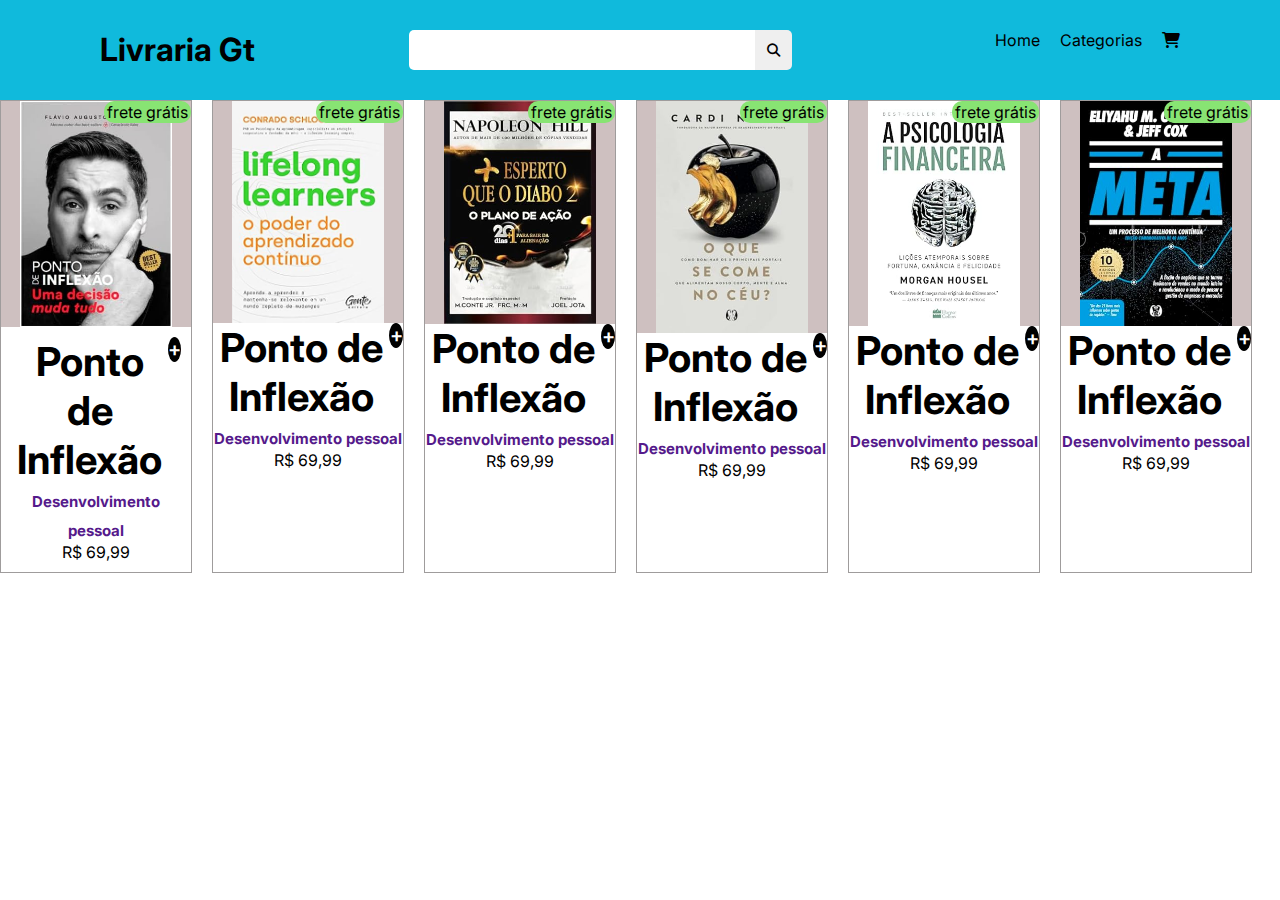
==== index.html @ d076e0e7 "mudança dos botões" ====
<!DOCTYPE html>
<html lang="pt_BR">

<head>
    <meta charset="UTF-8">
    <meta name="viewport" content="width=device-width, initial-scale=1.0">
    <link rel="stylesheet" href="./style/index.css">
    <title>Cards</title>
    <link rel="preconnect" href="https://fonts.googleapis.com">
<link rel="preconnect" href="https://fonts.gstatic.com" crossorigin>
<link href="https://fonts.googleapis.com/css2?family=Inter:ital,opsz,wght@0,14..32,100..900;1,14..32,100..900&display=swap" rel="stylesheet">
<link rel="stylesheet" href="https://cdnjs.cloudflare.com/ajax/libs/font-awesome/6.7.2/css/all.min.css" integrity="sha512-Evv84Mr4kqVGRNSgIGL/F/aIDqQb7xQ2vcrdIwxfjThSH8CSR7PBEakCr51Ck+w+/U6swU2Im1vVX0SVk9ABhg==" crossorigin="anonymous" referrerpolicy="no-referrer" />
</head>

<body>
    <header>
        <h1>Livraria Gt</h1>
        <form class="form-header">
            <input type="text">
            <button><i class="fa-solid fa-magnifying-glass" style="color: #000000;"></i></button>
        </form>
        <nav class="nav-header">
            <ul>
                <li>Home</li>
                <li>Categorias</li>
            </ul>
            <ul>
                <li><i class="fa-solid fa-cart-shopping" style="color: #000000;"></i></li>
                <li class="lista-icone"><i class="fa-solid fa-bars" style="color: #000000;"></i></li>
            </ul>
        </nav>
    </header>
    <main>
        <section class="section-cards">
            <div class="div-card">
                <div class="div-img">
                <img src="./assets/livro1.jpg" alt="">
                <p class="tag-p">frete grátis</p>
                </div>
                <div class="div-texto">
                <div class="div-titulo">
                    <h1>Ponto de Inflexão</h1>
                    <button>+</button>
                 </div>
                <h2><a href="">Desenvolvimento pessoal</a></h2>
                <p>R$ 69,99</p>
                 </div>
            </div>
            <div class="div-card">
                <div class="div-img">
                <img src="./assets/livro2.jpg" alt="">
                <p class="tag-p">frete grátis</p>
                </div>
                <div class="div-titulo">
                    <h1>Ponto de Inflexão</h1>
                    <button>+</button>
                </div>
                <h2><a href="">Desenvolvimento pessoal</a></h2>
                <p>R$ 69,99</p>
            </div>
            <div class="div-card">
                <div class="div-img">
                <img src="./assets/livro3.jpg" alt="">
                <p class="tag-p">frete grátis</p>
                </div>
                <div class="div-titulo">
                    <h1>Ponto de Inflexão</h1>
                    <button>+</button>
                 </div>
                <h2><a href="">Desenvolvimento pessoal</a></h2>
                <p>R$ 69,99</p>
            </div>
            <div class="div-card">
                <div class="div-img">
                <img src="./assets/livro4.jpg" alt="">
                <p class="tag-p">frete grátis</p>
                </div>
                <div class="div-titulo">
                    <h1>Ponto de Inflexão</h1>
                    <button>+</button>
                 </div>
                <h2><a href="">Desenvolvimento pessoal</a></h2>
                <p>R$ 69,99</p>
            </div>
            <div class="div-card">
                <div class="div-img">
                <img src="./assets/livro5.jpg" alt="">
                <p class="tag-p">frete grátis</p>
                </div>
                <div class="div-titulo">
                    <h1>Ponto de Inflexão</h1>
                    <button>+</button>
                 </div>
                <h2><a href="">Desenvolvimento pessoal</a></h2>
                <p>R$ 69,99</p>
            </div>
            <div class="div-card">
                <div class="div-img">
                <img src="./assets/livro6.jpg" alt="">
                <p class="tag-p">frete grátis</p>
                </div>
                <div class="div-titulo">
                    <h1>Ponto de Inflexão</h1>
                    <button>+</button>
                </div>
                <h2><a href="">Desenvolvimento pessoal</a></h2>
                <p>R$ 69,99</p>
            </div>
        </section>
    </main>
</body>

</html>
---- style/index.css ----
* {
    margin: 0;
    padding: 0;
    border: 0;
    outline: 0;
    box-sizing: border-box;
    text-decoration: none;
    font-family: "Inter", sans-serif;
}

header {
    color: #000000;
    background-color: #10badc;
    display: flex;
    justify-content: space-between;
    padding: 30px 100px;

}

.form-header {
    width: 40%;
    display: flex;
}

.form-header input {
    width: 80%;
    height: 40px;
    border-radius: 5px 0 0 5px;
}

.form-header button {
    padding: 12px;
    border-radius: 0 5px 5px 0;
}

.nav-header, .nav-header ul {
    display: flex;
    gap: 20px;
    list-style: none;

}

.lista-icone {
    display: none;
}
.div-card {
    border: 1px solid #9f9c9c;
    width: 15%;
    text-align: center;
}

.div-card  img {
    width: 80%;
    
}

.section-cards {
    display: flex;
    gap: 20px;
}

.tag-p {
    top: 0;
    right: 0;
     /* z-index: -1; */
    position: absolute;
    background-color: #88e473;
    width: fit-content;
    padding: 1px 3px;
    border-radius: 10px;
}

.div-img {
    position: relative;
    display: flex;
    justify-content: center;
    background-color: #cec0c0;
}

h2 > a {
    font-size: 15px;
}

.div-titulo {
       font-size: 20px;

}

.div-titulo button {
    background-color: black;
    color: white;
    width: 25px;
    height: 25px;
    font-size: 20px;
    font-weight: 600;
    padding-bottom: 2px;
    border-radius: 50%;
}

.div-titulo {
    display: flex;
    justify-content: space-between;
}

.div-texto {
    padding: 10px;
}
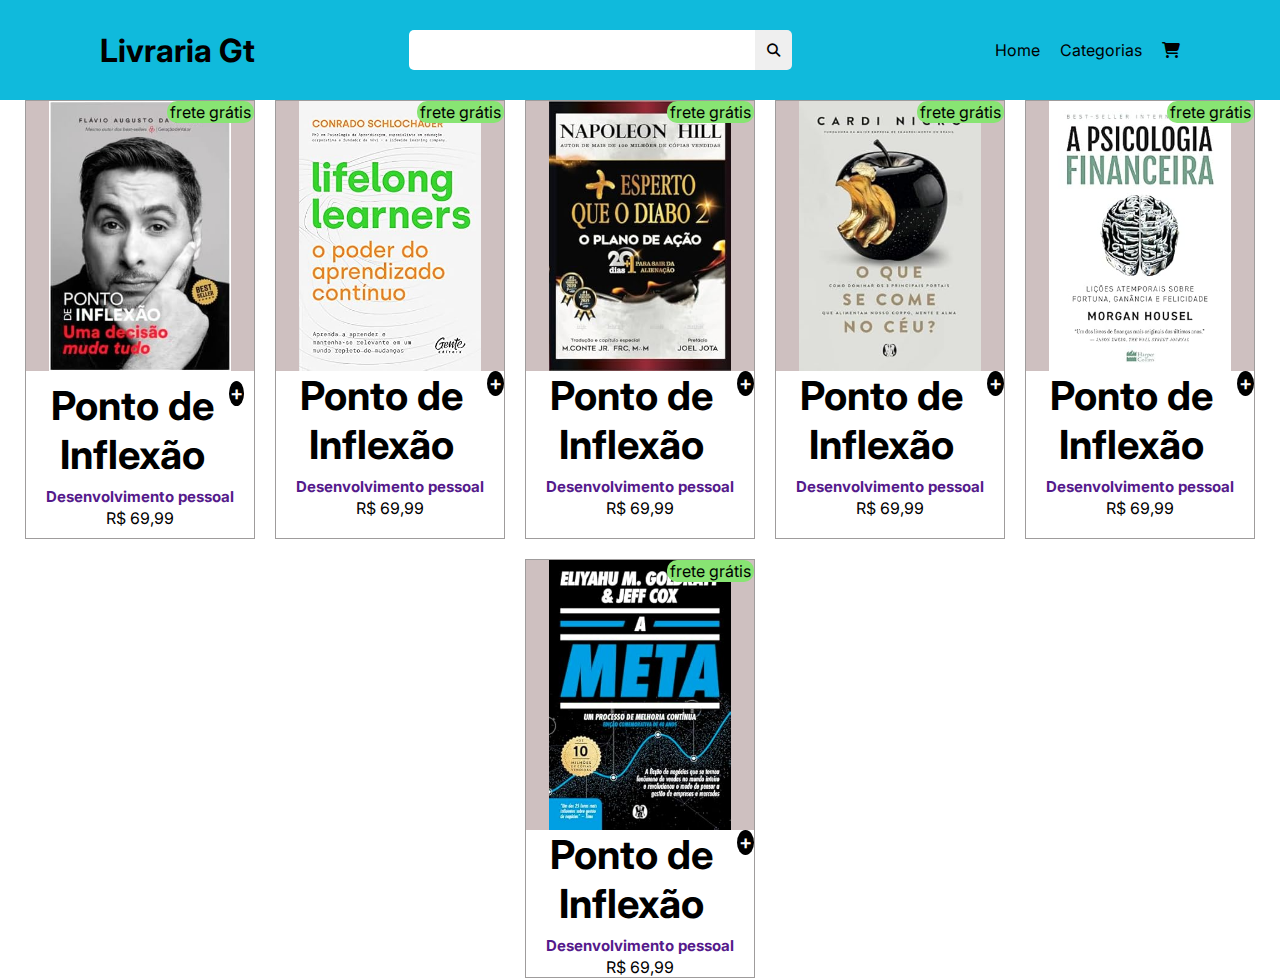
==== commit a6094866: "position no header" ====
--- a/index.html
+++ b/index.html
@@ -20,7 +20,7 @@
             <button><i class="fa-solid fa-magnifying-glass" style="color: #000000;"></i></button>
         </form>
         <nav class="nav-header">
-            <ul>
+            <ul class="lista-links">
                 <li>Home</li>
                 <li>Categorias</li>
             </ul>
--- a/style/index.css
+++ b/style/index.css
@@ -13,8 +13,12 @@
     background-color: #10badc;
     display: flex;
     justify-content: space-between;
+    align-items: center;
     padding: 30px 100px;
-
+    position: sticky;
+    top: 0;
+    z-index: 1;
+    width: 100%;
 }
 
 .form-header {
@@ -43,20 +47,24 @@
 .lista-icone {
     display: none;
 }
+
 .div-card {
     border: 1px solid #9f9c9c;
-    width: 15%;
+    width: 230px;
     text-align: center;
 }
 
 .div-card  img {
     width: 80%;
     
+    
 }
 
 .section-cards {
     display: flex;
+    flex-wrap: wrap;
     gap: 20px;
+    justify-content: center;
 }
 
 .tag-p {
@@ -75,6 +83,7 @@
     display: flex;
     justify-content: center;
     background-color: #cec0c0;
+    height: 270px;
 }
 
 h2 > a {
@@ -105,3 +114,27 @@
 .div-texto {
     padding: 10px;
 }
+/* (width = 998px) ou (max-width: 998px) */
+@media screen and (width <= 998px) {
+    header {
+        flex-wrap: wrap;
+    }
+
+    .form-header {
+        order: 2;
+        width: 100%;
+    }
+
+    .form-header input {
+        width: 120%;
+    }
+
+    .lista-icone {
+        display: inline;
+    }    
+
+    .lista-links li {
+            display: none;
+    }
+    
+}
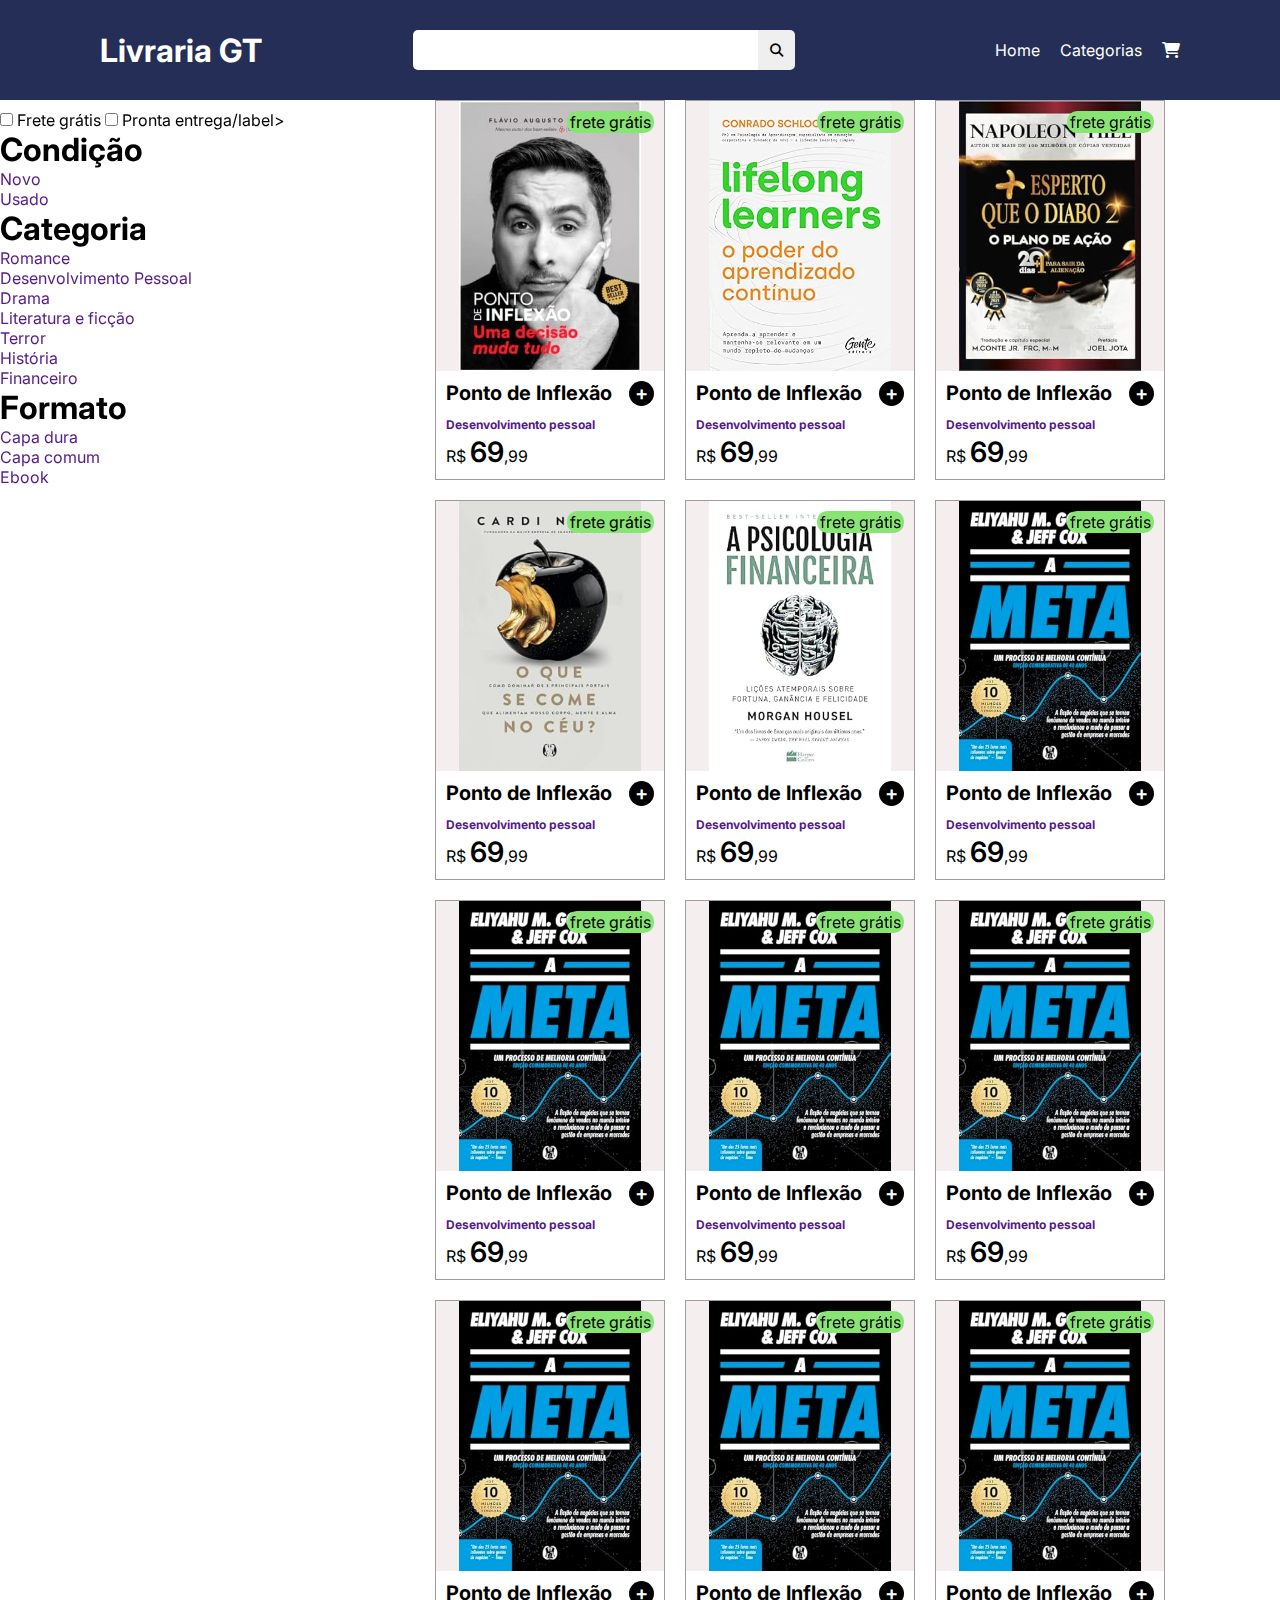
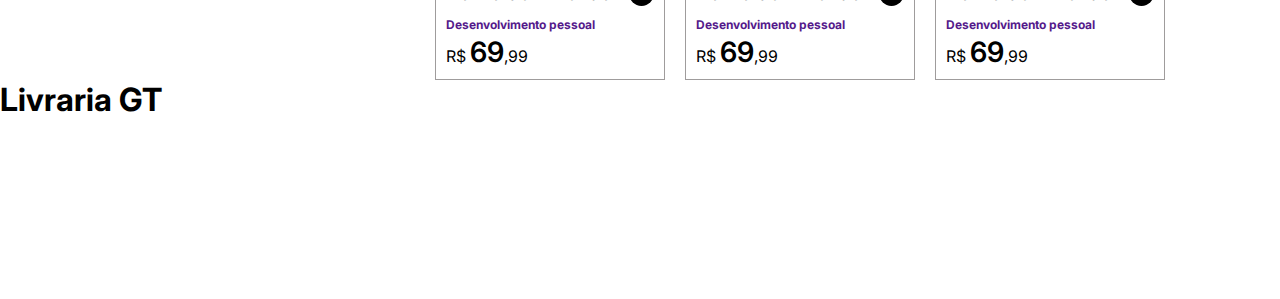
==== commit 25765777: "estrutura do footer" ====
--- a/index.html
+++ b/index.html
@@ -1,5 +1,5 @@
 <!DOCTYPE html>
-<html lang="pt_BR">
+<html lang="en">
 
 <head>
     <meta charset="UTF-8">
@@ -7,17 +7,17 @@
     <link rel="stylesheet" href="./style/index.css">
     <title>Cards</title>
     <link rel="preconnect" href="https://fonts.googleapis.com">
-<link rel="preconnect" href="https://fonts.gstatic.com" crossorigin>
-<link href="https://fonts.googleapis.com/css2?family=Inter:ital,opsz,wght@0,14..32,100..900;1,14..32,100..900&display=swap" rel="stylesheet">
-<link rel="stylesheet" href="https://cdnjs.cloudflare.com/ajax/libs/font-awesome/6.7.2/css/all.min.css" integrity="sha512-Evv84Mr4kqVGRNSgIGL/F/aIDqQb7xQ2vcrdIwxfjThSH8CSR7PBEakCr51Ck+w+/U6swU2Im1vVX0SVk9ABhg==" crossorigin="anonymous" referrerpolicy="no-referrer" />
+    <link rel="preconnect" href="https://fonts.gstatic.com" crossorigin>
+    <link href="https://fonts.googleapis.com/css2?family=Inter:ital,opsz,wght@0,14..32,100..900;1,14..32,100..900&family=Montserrat:ital,wght@0,100..900;1,100..900&display=swap" rel="stylesheet">
+    <link rel="stylesheet" href="https://cdnjs.cloudflare.com/ajax/libs/font-awesome/6.7.2/css/all.min.css" integrity="sha512-Evv84Mr4kqVGRNSgIGL/F/aIDqQb7xQ2vcrdIwxfjThSH8CSR7PBEakCr51Ck+w+/U6swU2Im1vVX0SVk9ABhg==" crossorigin="anonymous" referrerpolicy="no-referrer" />
 </head>
 
 <body>
     <header>
-        <h1>Livraria Gt</h1>
+        <h1>Livraria GT</h1>
         <form class="form-header">
             <input type="text">
-            <button><i class="fa-solid fa-magnifying-glass" style="color: #000000;"></i></button>
+            <button><i class="fa-solid fa-magnifying-glass"></i></button>
         </form>
         <nav class="nav-header">
             <ul class="lista-links">
@@ -25,89 +25,233 @@
                 <li>Categorias</li>
             </ul>
             <ul>
-                <li><i class="fa-solid fa-cart-shopping" style="color: #000000;"></i></li>
-                <li class="lista-icone"><i class="fa-solid fa-bars" style="color: #000000;"></i></li>
+                <li><i class="fa-solid fa-cart-shopping" style="color: #ffffff;"></i></li>
+                <li class="lista-icone"><i class="fa-solid fa-bars" style="color: #ffffff;"></i></li>
             </ul>
         </nav>
     </header>
     <main>
+        <aside class="aside-filtro">
+            <form>
+                <input type="checkbox">
+                <label for="">Frete grátis</label>
+                <input type="checkbox">
+                <label for="">Pronta entrega/label>
+            </form>
+            <nav>
+            <h1>Condição </h1>
+            <ul>
+                <li><a href="">Novo</a></li>
+                <li><a href="">Usado</a></li>
+            </ul>
+            <h1>Categoria</h1>
+            <ul>
+                <li><a href="">Romance</a></li>
+                <li><a href="">Desenvolvimento Pessoal</a></li>
+                <li><a href="">Drama</a></li>
+                <li><a href="">Literatura e ficção</a></li>
+                <li><a href="">Terror</a></li>
+                <li><a href="">História</a></li>
+                <li><a href="">Financeiro</a></li> 
+            </ul>
+            <h1>Formato</h1>
+            <ul>
+                <li><a href="">Capa dura</a></li>
+                <li><a href="">Capa comum</a></li>
+                <li><a href="">Ebook</a></li>
+            </ul>
+           </nav>
+        </aside>
         <section class="section-cards">
             <div class="div-card">
                 <div class="div-img">
-                <img src="./assets/livro1.jpg" alt="">
-                <p class="tag-p">frete grátis</p>
+                    <img src="./assets/livro1.jpg" alt="">
+                    <p class="tag-p">frete grátis</p>
+                </div>
+                <div class="div-texto">
+                    <div class="div-titulo">
+                        <h1>Ponto de Inflexão</h1>
+                        <button>+</button>
+                    </div>
+                    <h2><a href="">Desenvolvimento pessoal</a></h2>
+                    <p>R$ <span class="span-valor">69</span>,99</p>
+                </div>
+            </div>
+            <div class="div-card">
+                <div class="div-img">
+                    <img src="./assets/livro2.jpg" alt="">
+                    <p class="tag-p">frete grátis</p>
+                </div>
+                <div class="div-texto">
+                    <div class="div-titulo">
+                        <h1>Ponto de Inflexão</h1>
+                        <button>+</button>
+                    </div>
+                    <h2><a href="">Desenvolvimento pessoal</a></h2>
+                    <p>R$ <span class="span-valor">69</span>,99</p>
+                </div>
+            </div>
+            <div class="div-card">
+                <div class="div-img">
+                    <img src="./assets/livro3.jpg" alt="">
+                    <p class="tag-p">frete grátis</p>
+                </div>
+                <div class="div-texto">
+                    <div class="div-titulo">
+                        <h1>Ponto de Inflexão</h1>
+                        <button>+</button>
+                    </div>
+                    <h2><a href="">Desenvolvimento pessoal</a></h2>
+                    <p>R$ <span class="span-valor">69</span>,99</p>
+                </div>
+            </div>
+            <div class="div-card">
+                <div class="div-img">
+                    <img src="./assets/livro4.jpg" alt="">
+                    <p class="tag-p">frete grátis</p>
+                </div>
+                <div class="div-texto">
+                    <div class="div-titulo">
+                        <h1>Ponto de Inflexão</h1>
+                        <button>+</button>
+                    </div>
+                    <h2><a href="">Desenvolvimento pessoal</a></h2>
+                    <p>R$ <span class="span-valor">69</span>,99</p>
+                </div>
+            </div>
+            <div class="div-card">
+                <div class="div-img">
+                    <img src="./assets/livro5.jpg" alt="">
+                    <p class="tag-p">frete grátis</p>
                 </div>
                 <div class="div-texto">
                 <div class="div-titulo">
                     <h1>Ponto de Inflexão</h1>
                     <button>+</button>
-                 </div>
+                </div>
                 <h2><a href="">Desenvolvimento pessoal</a></h2>
-                <p>R$ 69,99</p>
-                 </div>
-            </div>
-            <div class="div-card">
-                <div class="div-img">
-                <img src="./assets/livro2.jpg" alt="">
-                <p class="tag-p">frete grátis</p>
-                </div>
-                <div class="div-titulo">
-                    <h1>Ponto de Inflexão</h1>
-                    <button>+</button>
-                </div>
-                <h2><a href="">Desenvolvimento pessoal</a></h2>
-                <p>R$ 69,99</p>
-            </div>
-            <div class="div-card">
-                <div class="div-img">
-                <img src="./assets/livro3.jpg" alt="">
-                <p class="tag-p">frete grátis</p>
-                </div>
-                <div class="div-titulo">
-                    <h1>Ponto de Inflexão</h1>
-                    <button>+</button>
-                 </div>
-                <h2><a href="">Desenvolvimento pessoal</a></h2>
-                <p>R$ 69,99</p>
-            </div>
-            <div class="div-card">
-                <div class="div-img">
-                <img src="./assets/livro4.jpg" alt="">
-                <p class="tag-p">frete grátis</p>
-                </div>
-                <div class="div-titulo">
-                    <h1>Ponto de Inflexão</h1>
-                    <button>+</button>
-                 </div>
-                <h2><a href="">Desenvolvimento pessoal</a></h2>
-                <p>R$ 69,99</p>
-            </div>
-            <div class="div-card">
-                <div class="div-img">
-                <img src="./assets/livro5.jpg" alt="">
-                <p class="tag-p">frete grátis</p>
-                </div>
-                <div class="div-titulo">
-                    <h1>Ponto de Inflexão</h1>
-                    <button>+</button>
-                 </div>
-                <h2><a href="">Desenvolvimento pessoal</a></h2>
-                <p>R$ 69,99</p>
-            </div>
-            <div class="div-card">
-                <div class="div-img">
-                <img src="./assets/livro6.jpg" alt="">
-                <p class="tag-p">frete grátis</p>
-                </div>
-                <div class="div-titulo">
-                    <h1>Ponto de Inflexão</h1>
-                    <button>+</button>
-                </div>
-                <h2><a href="">Desenvolvimento pessoal</a></h2>
-                <p>R$ 69,99</p>
+                <p>R$ <span class="span-valor">69</span>,99</p>
+                </div>
+            </div>
+            <div class="div-card">
+                <div class="div-img">
+                    <img src="./assets/livro6.jpg" alt="">
+                    <p class="tag-p">frete grátis</p>
+                </div>
+                <div class="div-texto">
+                    <div class="div-titulo">
+                        <h1>Ponto de Inflexão</h1>
+                        <button>+</button>
+                    </div>
+                    <h2><a href="">Desenvolvimento pessoal</a></h2>
+                    <p>R$ <span class="span-valor">69</span>,99</p>
+                </div>
+            </div>
+            <div class="div-card">
+                <div class="div-img">
+                    <img src="./assets/livro6.jpg" alt="">
+                    <p class="tag-p">frete grátis</p>
+                </div>
+                <div class="div-texto">
+                    <div class="div-titulo">
+                        <h1>Ponto de Inflexão</h1>
+                        <button>+</button>
+                    </div>
+                    <h2><a href="">Desenvolvimento pessoal</a></h2>
+                    <p>R$ <span class="span-valor">69</span>,99</p>
+                </div>
+            </div>
+            <div class="div-card">
+                <div class="div-img">
+                    <img src="./assets/livro6.jpg" alt="">
+                    <p class="tag-p">frete grátis</p>
+                </div>
+                <div class="div-texto">
+                    <div class="div-titulo">
+                        <h1>Ponto de Inflexão</h1>
+                        <button>+</button>
+                    </div>
+                    <h2><a href="">Desenvolvimento pessoal</a></h2>
+                    <p>R$ <span class="span-valor">69</span>,99</p>
+                </div>
+            </div>
+            <div class="div-card">
+                <div class="div-img">
+                    <img src="./assets/livro6.jpg" alt="">
+                    <p class="tag-p">frete grátis</p>
+                </div>
+                <div class="div-texto">
+                    <div class="div-titulo">
+                        <h1>Ponto de Inflexão</h1>
+                        <button>+</button>
+                    </div>
+                    <h2><a href="">Desenvolvimento pessoal</a></h2>
+                    <p>R$ <span class="span-valor">69</span>,99</p>
+                </div>
+            </div>
+            <div class="div-card">
+                <div class="div-img">
+                    <img src="./assets/livro6.jpg" alt="">
+                    <p class="tag-p">frete grátis</p>
+                </div>
+                <div class="div-texto">
+                    <div class="div-titulo">
+                        <h1>Ponto de Inflexão</h1>
+                        <button>+</button>
+                    </div>
+                    <h2><a href="">Desenvolvimento pessoal</a></h2>
+                    <p>R$ <span class="span-valor">69</span>,99</p>
+                </div>
+            </div>
+            <div class="div-card">
+                <div class="div-img">
+                    <img src="./assets/livro6.jpg" alt="">
+                    <p class="tag-p">frete grátis</p>
+                </div>
+                <div class="div-texto">
+                    <div class="div-titulo">
+                        <h1>Ponto de Inflexão</h1>
+                        <button>+</button>
+                    </div>
+                    <h2><a href="">Desenvolvimento pessoal</a></h2>
+                    <p>R$ <span class="span-valor">69</span>,99</p>
+                </div>
+            </div>
+            <div class="div-card">
+                <div class="div-img">
+                    <img src="./assets/livro6.jpg" alt="">
+                    <p class="tag-p">frete grátis</p>
+                </div>
+                <div class="div-texto">
+                    <div class="div-titulo">
+                        <h1>Ponto de Inflexão</h1>
+                        <button>+</button>
+                    </div>
+                    <h2><a href="">Desenvolvimento pessoal</a></h2>
+                    <p>R$ <span class="span-valor">69</span>,99</p>
+                </div>
             </div>
         </section>
     </main>
+    <footer>
+        <h1>Livraria GT</h1>
+        <nav>
+            <ul>
+                <li><a href=""></a></li>
+                <li><a href=""></a></li>
+                <li><a href=""></a></li>
+                <li><a href=""></a></li>
+            </ul>
+            <ul>
+                <li><a href=""></a></li>
+                <li><a href=""></a></li>
+                <li><a href=""></a></li>
+                <li><a href=""></a></li>
+                <li><a href=""></a></li>
+            </ul>
+        </nav>
+
+    </footer>
 </body>
 
 </html>--- a/style/index.css
+++ b/style/index.css
@@ -9,9 +9,9 @@
 }
 
 header {
-    color: #000000;
-    background-color: #10badc;
+    color: #fff;
     display: flex;
+    background-color: #242e56;
     justify-content: space-between;
     align-items: center;
     padding: 30px 100px;
@@ -26,51 +26,60 @@
     display: flex;
 }
 
-.form-header input {
+.form-header input{
+    border-radius: 5px 0 0 5px;
+    height: 40px;
     width: 80%;
-    height: 40px;
-    border-radius: 5px 0 0 5px;
 }
 
 .form-header button {
+    border-radius: 0 5px 5px 0;
     padding: 12px;
-    border-radius: 0 5px 5px 0;
 }
 
 .nav-header, .nav-header ul {
     display: flex;
     gap: 20px;
     list-style: none;
-
 }
 
 .lista-icone {
     display: none;
 }
 
+main {
+    display: grid;
+    grid-template-columns: 1fr 3fr;
+}
+
+.aside-filtro {
+    position: sticky;
+    top: 110px;
+    height: fit-content;    
+}
+
 .div-card {
     border: 1px solid #9f9c9c;
     width: 230px;
-    text-align: center;
+    /* text-align: center; */
 }
 
 .div-card  img {
     width: 80%;
     
-    
 }
 
 .section-cards {
     display: flex;
+    justify-content: center;
     flex-wrap: wrap;
     gap: 20px;
-    justify-content: center;
 }
 
 .tag-p {
-    top: 0;
-    right: 0;
-     /* z-index: -1; */
+    top: 10px;
+    right: 10px;
+    /* z-index: -1; */
     position: absolute;
     background-color: #88e473;
     width: fit-content;
@@ -82,28 +91,35 @@
     position: relative;
     display: flex;
     justify-content: center;
-    background-color: #cec0c0;
+    background-color: #f4eeee;
     height: 270px;
 }
 
 h2 > a {
-    font-size: 15px;
+    font-size: 12px;
 }
 
-.div-titulo {
-       font-size: 20px;
-
+.div-titulo h1 {
+    font-size: 20px;
 }
 
 .div-titulo button {
-    background-color: black;
-    color: white;
+    background-color: #000;
+    color: #fff;
     width: 25px;
     height: 25px;
     font-size: 20px;
     font-weight: 600;
     padding-bottom: 2px;
     border-radius: 50%;
+    cursor: pointer;
+
+}
+
+.div-titulo button:hover {
+    background-color: #fff;
+    color: #000;
+    border: 1px solid #000;
 }
 
 .div-titulo {
@@ -114,27 +130,29 @@
 .div-texto {
     padding: 10px;
 }
-/* (width = 998px) ou (max-width: 998px) */
-@media screen and (width <= 998px) {
+
+.span-valor {
+    font-size: 28px;
+    font-weight: 600;
+}
+/* (width <= 998px) ou (max-width: 998px) Tablet deitado */ 
+@media screen and (width <= 998px) {    
     header {
         flex-wrap: wrap;
     }
-
     .form-header {
         order: 2;
         width: 100%;
     }
-
     .form-header input {
         width: 120%;
     }
 
     .lista-icone {
         display: inline;
-    }    
+    }
 
     .lista-links li {
-            display: none;
+        display: none;
     }
-    
-}
+}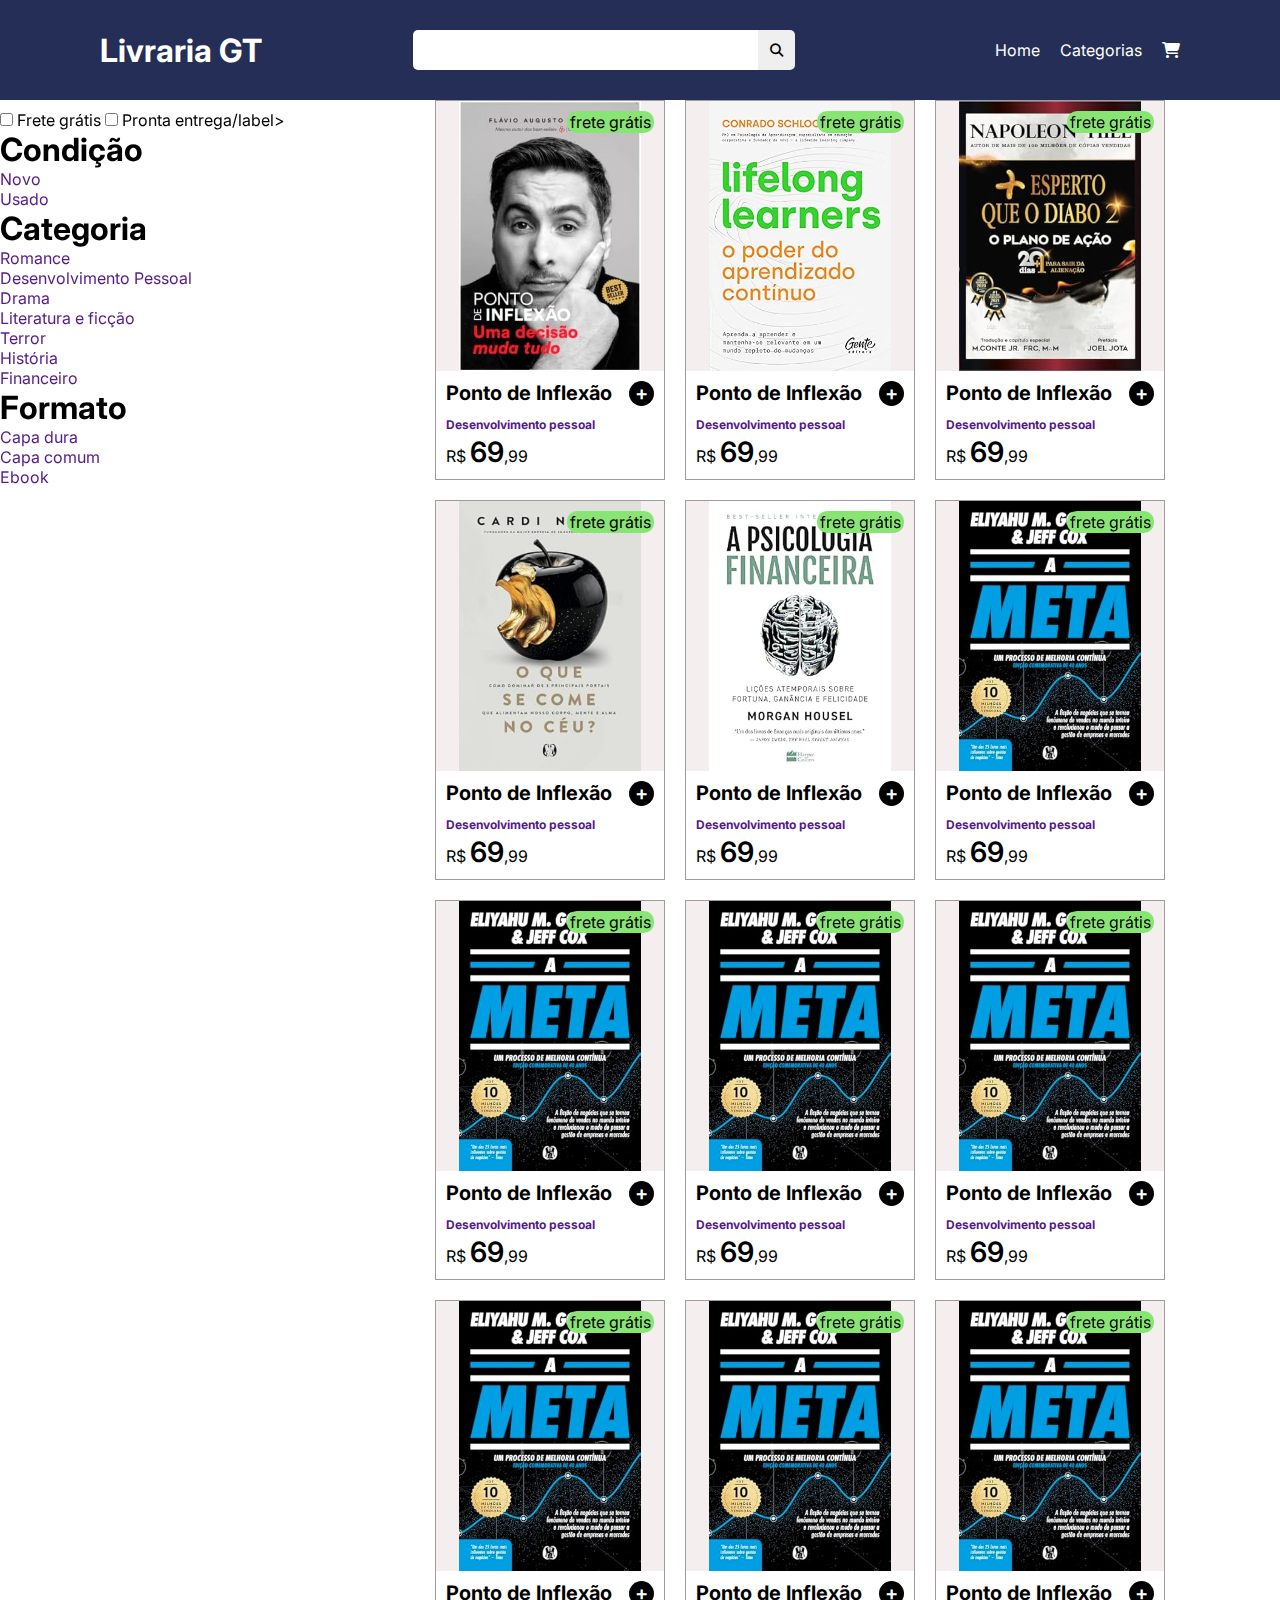
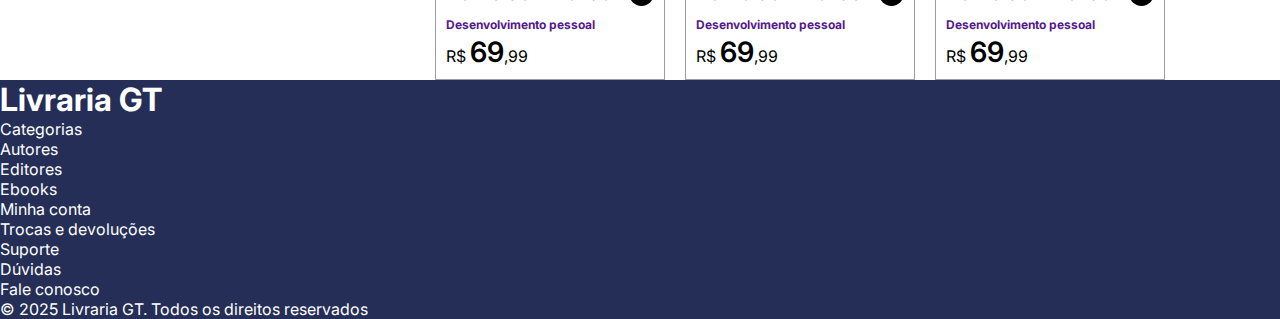
==== commit bf2ecb9f: "div footer grid" ====
--- a/index.html
+++ b/index.html
@@ -234,23 +234,26 @@
         </section>
     </main>
     <footer>
+        <div class="div-footer-grid">
         <h1>Livraria GT</h1>
-        <nav>
-            <ul>
-                <li><a href=""></a></li>
-                <li><a href=""></a></li>
-                <li><a href=""></a></li>
-                <li><a href=""></a></li>
-            </ul>
-            <ul>
-                <li><a href=""></a></li>
-                <li><a href=""></a></li>
-                <li><a href=""></a></li>
-                <li><a href=""></a></li>
-                <li><a href=""></a></li>
+        <nav class="nav-footer">
+            <ul>
+                <li><a href=""></a>Categorias</li>
+                <li><a href=""></a>Autores</li>
+                <li><a href=""></a>Editores</li>
+                <li><a href=""></a>Ebooks</li>
+            </ul>
+            <ul>
+                <li><a href=""></a>Minha conta</li>
+                <li><a href=""></a>Trocas e devoluções</li>
+                <li><a href=""></a>Suporte</li>
+                <li><a href=""></a>Dúvidas</li>
+                <li><a href=""></a>Fale conosco</li>
             </ul>
         </nav>
-
+        </div>
+        <hr>
+        <p>&copy; 2025 Livraria GT. Todos os direitos reservados</p>
     </footer>
 </body>
 
--- a/style/index.css
+++ b/style/index.css
@@ -135,6 +135,24 @@
     font-size: 28px;
     font-weight: 600;
 }
+
+footer {
+    background-color: #242e56;
+    color: #fff;
+    display: grid;
+    
+}
+
+.nav-footer a {
+    color: #fff;
+}
+
+.nav-footer a:hover {
+    text-decoration: underline;
+
+}
+
+
 /* (width <= 998px) ou (max-width: 998px) Tablet deitado */ 
 @media screen and (width <= 998px) {    
     header {
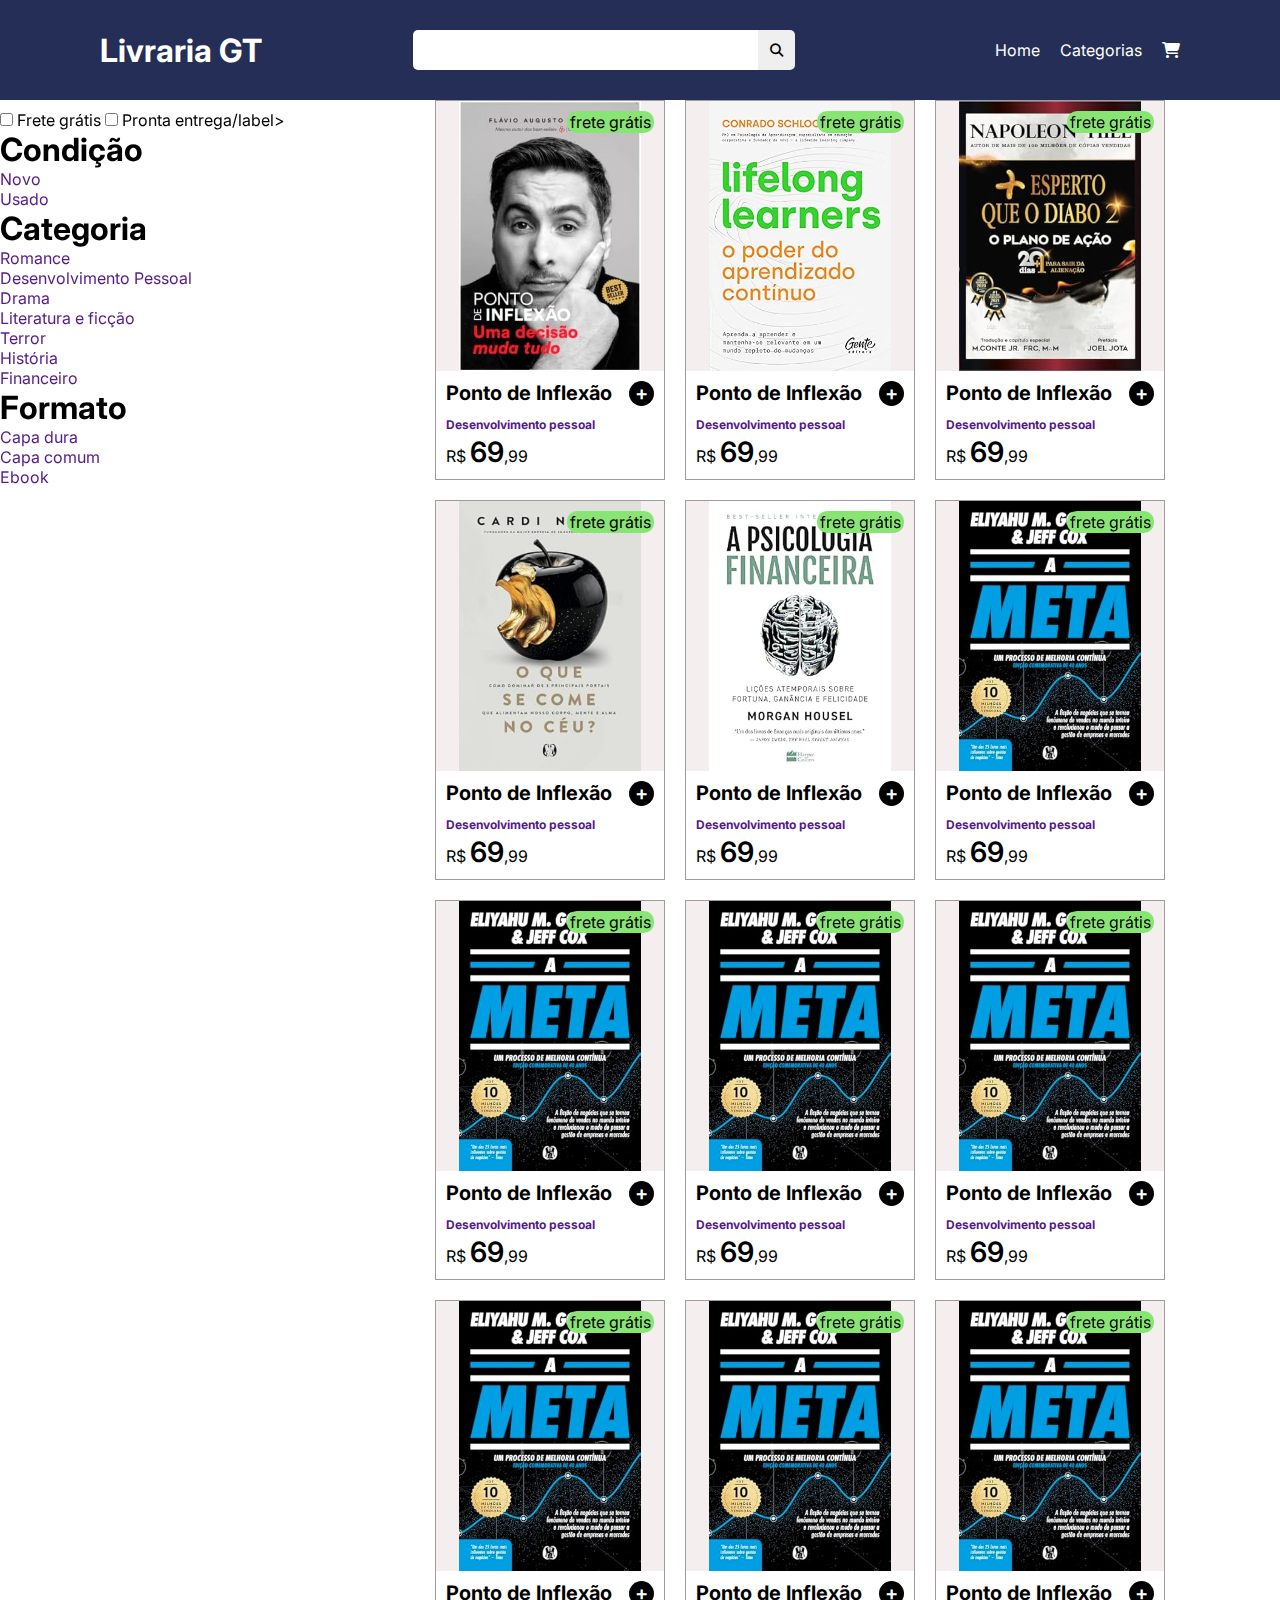
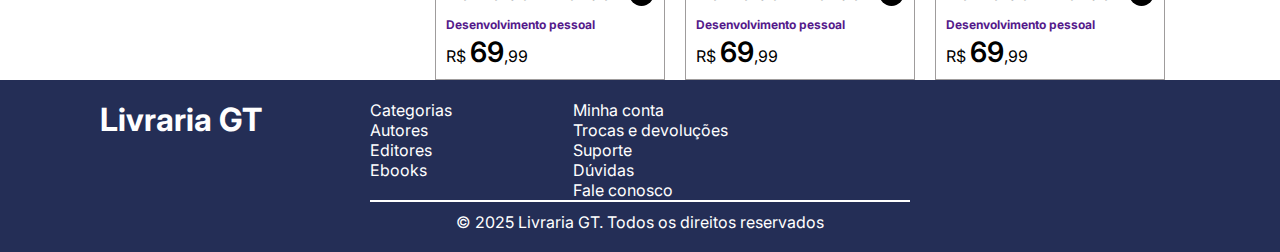
==== commit 72ec9bb6: "estrutura final footer" ====
--- a/index.html
+++ b/index.html
@@ -252,8 +252,10 @@
             </ul>
         </nav>
         </div>
+        <div class="div-footer-text">
         <hr>
         <p>&copy; 2025 Livraria GT. Todos os direitos reservados</p>
+        </div>
     </footer>
 </body>
 
--- a/style/index.css
+++ b/style/index.css
@@ -137,10 +137,24 @@
 }
 
 footer {
+    padding: 20px 100px;
     background-color: #242e56;
     color: #fff;
+    display: block;
+}
+
+.div-footer-grid {
     display: grid;
-    
+    grid-template-columns: 1fr 3fr;
+}
+
+.nav-footer {
+    display: grid;
+    grid-template-columns: 1fr 3fr;
+}
+
+.nav-footer ul {
+    list-style: none;
 }
 
 .nav-footer a {
@@ -149,8 +163,23 @@
 
 .nav-footer a:hover {
     text-decoration: underline;
-
-}
+}
+
+hr {
+    border: 1px solid #ffffff;
+    width: 50%;
+}
+
+.div-footer-text {
+    display: flex;
+    flex-direction: column;
+    align-items: center;
+    padding: top;
+    gap: 10px;
+}
+
+
+
 
 
 /* (width <= 998px) ou (max-width: 998px) Tablet deitado */ 
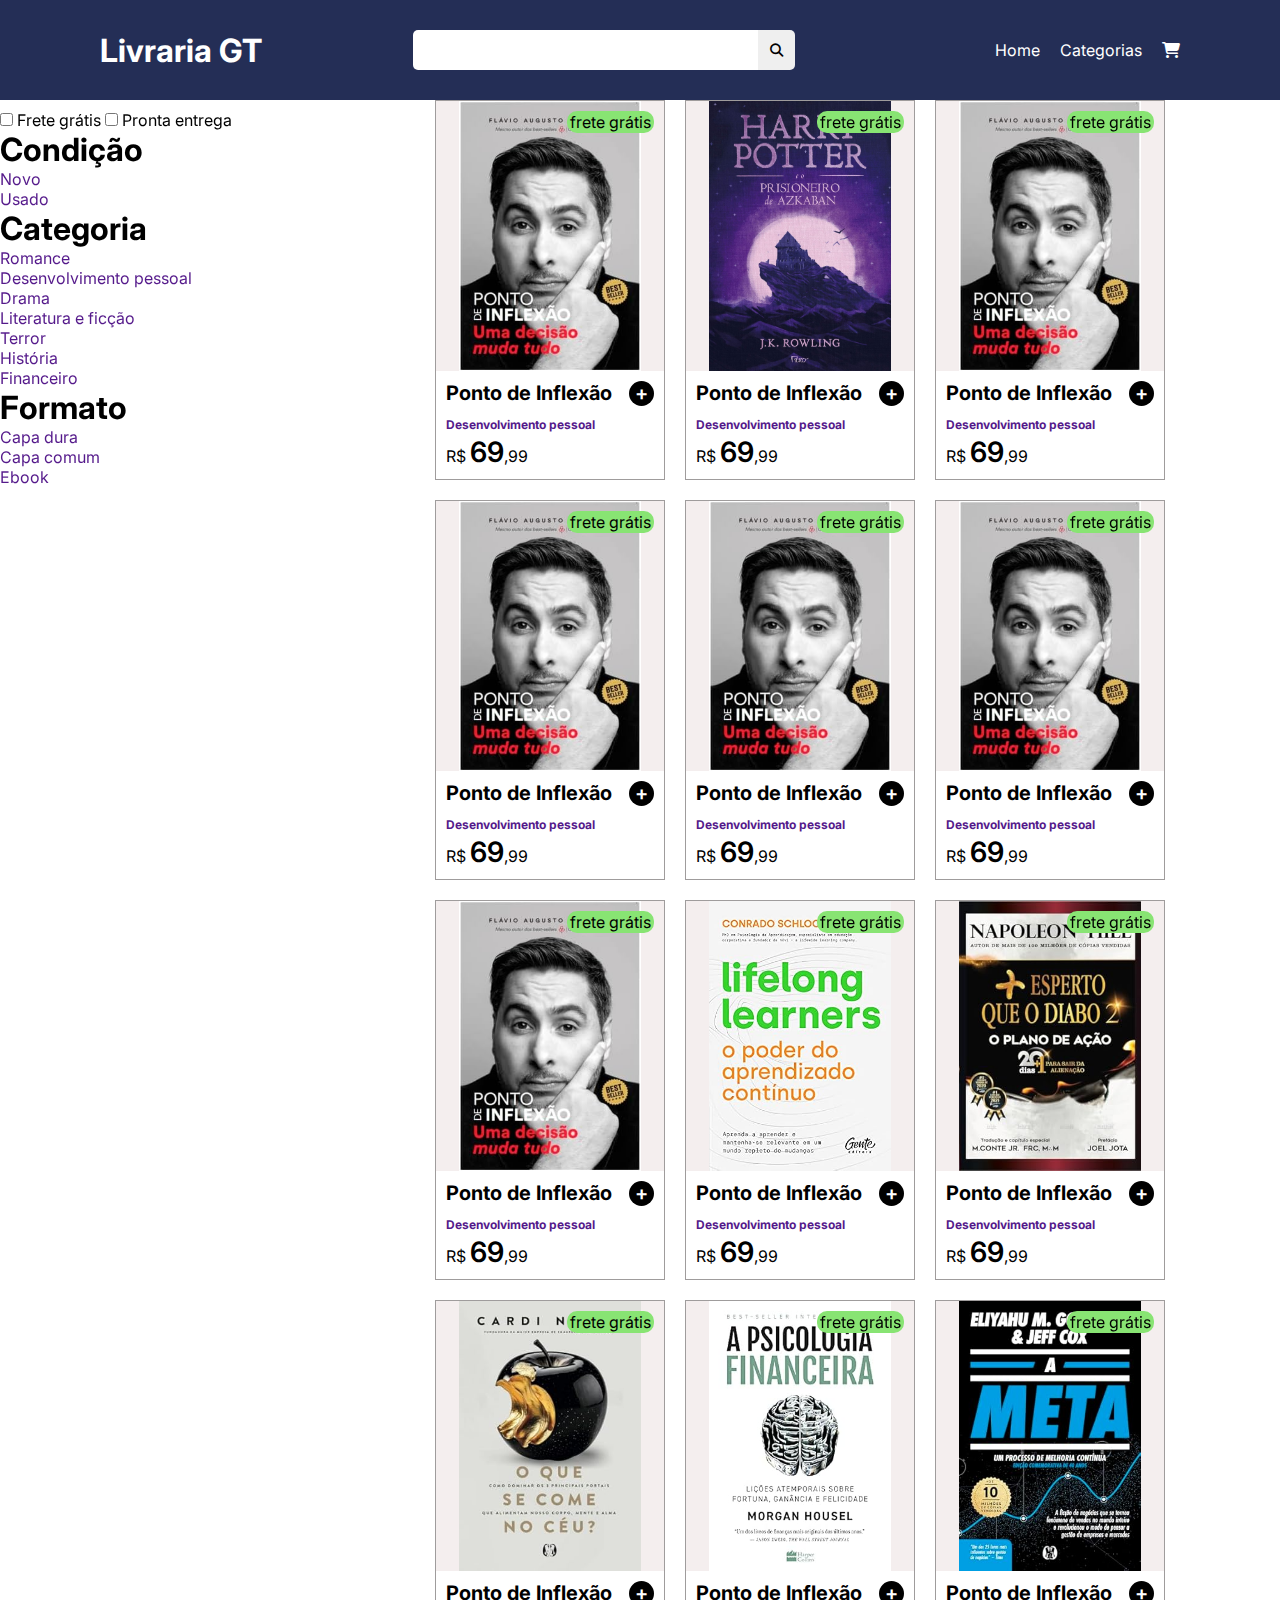
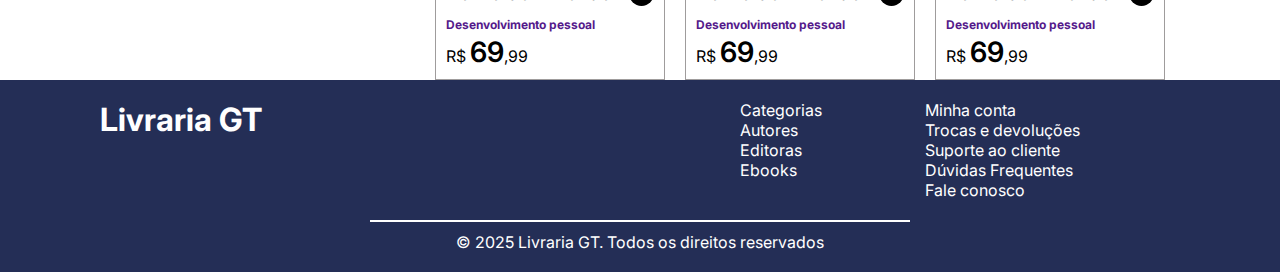
==== commit 2105fc17: "adicionei novas imagens" ====
--- a/index.html
+++ b/index.html
@@ -1,5 +1,5 @@
 <!DOCTYPE html>
-<html lang="en">
+<html lang="pt_BR">
 
 <head>
     <meta charset="UTF-8">
@@ -8,8 +8,12 @@
     <title>Cards</title>
     <link rel="preconnect" href="https://fonts.googleapis.com">
     <link rel="preconnect" href="https://fonts.gstatic.com" crossorigin>
-    <link href="https://fonts.googleapis.com/css2?family=Inter:ital,opsz,wght@0,14..32,100..900;1,14..32,100..900&family=Montserrat:ital,wght@0,100..900;1,100..900&display=swap" rel="stylesheet">
-    <link rel="stylesheet" href="https://cdnjs.cloudflare.com/ajax/libs/font-awesome/6.7.2/css/all.min.css" integrity="sha512-Evv84Mr4kqVGRNSgIGL/F/aIDqQb7xQ2vcrdIwxfjThSH8CSR7PBEakCr51Ck+w+/U6swU2Im1vVX0SVk9ABhg==" crossorigin="anonymous" referrerpolicy="no-referrer" />
+    <link
+        href="https://fonts.googleapis.com/css2?family=Inter:ital,opsz,wght@0,14..32,100..900;1,14..32,100..900&family=Montserrat:ital,wght@0,100..900;1,100..900&display=swap"
+        rel="stylesheet">
+    <link rel="stylesheet" href="https://cdnjs.cloudflare.com/ajax/libs/font-awesome/6.7.2/css/all.min.css"
+        integrity="sha512-Evv84Mr4kqVGRNSgIGL/F/aIDqQb7xQ2vcrdIwxfjThSH8CSR7PBEakCr51Ck+w+/U6swU2Im1vVX0SVk9ABhg=="
+        crossorigin="anonymous" referrerpolicy="no-referrer" />
 </head>
 
 <body>
@@ -31,37 +35,39 @@
         </nav>
     </header>
     <main>
+        <button class="hidden-button">Filtrar</button>
         <aside class="aside-filtro">
             <form>
                 <input type="checkbox">
                 <label for="">Frete grátis</label>
                 <input type="checkbox">
-                <label for="">Pronta entrega/label>
+                <label for="">Pronta entrega</label>
             </form>
             <nav>
-            <h1>Condição </h1>
-            <ul>
-                <li><a href="">Novo</a></li>
-                <li><a href="">Usado</a></li>
-            </ul>
-            <h1>Categoria</h1>
-            <ul>
-                <li><a href="">Romance</a></li>
-                <li><a href="">Desenvolvimento Pessoal</a></li>
-                <li><a href="">Drama</a></li>
-                <li><a href="">Literatura e ficção</a></li>
-                <li><a href="">Terror</a></li>
-                <li><a href="">História</a></li>
-                <li><a href="">Financeiro</a></li> 
-            </ul>
-            <h1>Formato</h1>
-            <ul>
-                <li><a href="">Capa dura</a></li>
-                <li><a href="">Capa comum</a></li>
-                <li><a href="">Ebook</a></li>
-            </ul>
-           </nav>
+                <h1>Condição</h1>
+                <ul>
+                    <li><a href="">Novo</a></li>
+                    <li><a href="">Usado</a></li>
+                </ul>
+                <h1>Categoria</h1>
+                <ul>
+                    <li><a href="">Romance</a></li>
+                    <li><a href="">Desenvolvimento pessoal</a></li>
+                    <li><a href="">Drama</a></li>
+                    <li><a href="">Literatura e ficção</a></li>
+                    <li><a href="">Terror</a></li>
+                    <li><a href="">História</a></li>
+                    <li><a href="">Financeiro</a></li>
+                </ul>
+                <h1>Formato</h1>
+                <ul>
+                    <li><a href="">Capa dura</a></li>
+                    <li><a href="">Capa comum</a></li>
+                    <li><a href="">Ebook</a></li>
+                </ul>
+            </nav>
         </aside>
+        <button class="button-hidden">Filtrar</button>
         <section class="section-cards">
             <div class="div-card">
                 <div class="div-img">
@@ -79,6 +85,90 @@
             </div>
             <div class="div-card">
                 <div class="div-img">
+                    <img src="./assets/livro7.jpg" alt="">
+                    <p class="tag-p">frete grátis</p>
+                </div>
+                <div class="div-texto">
+                    <div class="div-titulo">
+                        <h1>Ponto de Inflexão</h1>
+                        <button>+</button>
+                    </div>
+                    <h2><a href="">Desenvolvimento pessoal</a></h2>
+                    <p>R$ <span class="span-valor">69</span>,99</p>
+                </div>
+            </div>
+            <div class="div-card">
+                <div class="div-img">
+                    <img src="./assets/livro1.jpg" alt="">
+                    <p class="tag-p">frete grátis</p>
+                </div>
+                <div class="div-texto">
+                    <div class="div-titulo">
+                        <h1>Ponto de Inflexão</h1>
+                        <button>+</button>
+                    </div>
+                    <h2><a href="">Desenvolvimento pessoal</a></h2>
+                    <p>R$ <span class="span-valor">69</span>,99</p>
+                </div>
+            </div>
+            <div class="div-card">
+                <div class="div-img">
+                    <img src="./assets/livro1.jpg" alt="">
+                    <p class="tag-p">frete grátis</p>
+                </div>
+                <div class="div-texto">
+                    <div class="div-titulo">
+                        <h1>Ponto de Inflexão</h1>
+                        <button>+</button>
+                    </div>
+                    <h2><a href="">Desenvolvimento pessoal</a></h2>
+                    <p>R$ <span class="span-valor">69</span>,99</p>
+                </div>
+            </div>
+            <div class="div-card">
+                <div class="div-img">
+                    <img src="./assets/livro1.jpg" alt="">
+                    <p class="tag-p">frete grátis</p>
+                </div>
+                <div class="div-texto">
+                    <div class="div-titulo">
+                        <h1>Ponto de Inflexão</h1>
+                        <button>+</button>
+                    </div>
+                    <h2><a href="">Desenvolvimento pessoal</a></h2>
+                    <p>R$ <span class="span-valor">69</span>,99</p>
+                </div>
+            </div>
+            <div class="div-card">
+                <div class="div-img">
+                    <img src="./assets/livro1.jpg" alt="">
+                    <p class="tag-p">frete grátis</p>
+                </div>
+                <div class="div-texto">
+                    <div class="div-titulo">
+                        <h1>Ponto de Inflexão</h1>
+                        <button>+</button>
+                    </div>
+                    <h2><a href="">Desenvolvimento pessoal</a></h2>
+                    <p>R$ <span class="span-valor">69</span>,99</p>
+                </div>
+            </div>
+            <div class="div-card">
+                <div class="div-img">
+                    <img src="./assets/livro1.jpg" alt="">
+                    <p class="tag-p">frete grátis</p>
+                </div>
+                <div class="div-texto">
+                    <div class="div-titulo">
+                        <h1>Ponto de Inflexão</h1>
+                        <button>+</button>
+                    </div>
+                    <h2><a href="">Desenvolvimento pessoal</a></h2>
+                    <p>R$ <span class="span-valor">69</span>,99</p>
+                </div>
+            </div>
+            <div class="div-card">
+                <div class="div-img">
                     <img src="./assets/livro2.jpg" alt="">
                     <p class="tag-p">frete grátis</p>
                 </div>
@@ -122,90 +212,6 @@
             <div class="div-card">
                 <div class="div-img">
                     <img src="./assets/livro5.jpg" alt="">
-                    <p class="tag-p">frete grátis</p>
-                </div>
-                <div class="div-texto">
-                <div class="div-titulo">
-                    <h1>Ponto de Inflexão</h1>
-                    <button>+</button>
-                </div>
-                <h2><a href="">Desenvolvimento pessoal</a></h2>
-                <p>R$ <span class="span-valor">69</span>,99</p>
-                </div>
-            </div>
-            <div class="div-card">
-                <div class="div-img">
-                    <img src="./assets/livro6.jpg" alt="">
-                    <p class="tag-p">frete grátis</p>
-                </div>
-                <div class="div-texto">
-                    <div class="div-titulo">
-                        <h1>Ponto de Inflexão</h1>
-                        <button>+</button>
-                    </div>
-                    <h2><a href="">Desenvolvimento pessoal</a></h2>
-                    <p>R$ <span class="span-valor">69</span>,99</p>
-                </div>
-            </div>
-            <div class="div-card">
-                <div class="div-img">
-                    <img src="./assets/livro6.jpg" alt="">
-                    <p class="tag-p">frete grátis</p>
-                </div>
-                <div class="div-texto">
-                    <div class="div-titulo">
-                        <h1>Ponto de Inflexão</h1>
-                        <button>+</button>
-                    </div>
-                    <h2><a href="">Desenvolvimento pessoal</a></h2>
-                    <p>R$ <span class="span-valor">69</span>,99</p>
-                </div>
-            </div>
-            <div class="div-card">
-                <div class="div-img">
-                    <img src="./assets/livro6.jpg" alt="">
-                    <p class="tag-p">frete grátis</p>
-                </div>
-                <div class="div-texto">
-                    <div class="div-titulo">
-                        <h1>Ponto de Inflexão</h1>
-                        <button>+</button>
-                    </div>
-                    <h2><a href="">Desenvolvimento pessoal</a></h2>
-                    <p>R$ <span class="span-valor">69</span>,99</p>
-                </div>
-            </div>
-            <div class="div-card">
-                <div class="div-img">
-                    <img src="./assets/livro6.jpg" alt="">
-                    <p class="tag-p">frete grátis</p>
-                </div>
-                <div class="div-texto">
-                    <div class="div-titulo">
-                        <h1>Ponto de Inflexão</h1>
-                        <button>+</button>
-                    </div>
-                    <h2><a href="">Desenvolvimento pessoal</a></h2>
-                    <p>R$ <span class="span-valor">69</span>,99</p>
-                </div>
-            </div>
-            <div class="div-card">
-                <div class="div-img">
-                    <img src="./assets/livro6.jpg" alt="">
-                    <p class="tag-p">frete grátis</p>
-                </div>
-                <div class="div-texto">
-                    <div class="div-titulo">
-                        <h1>Ponto de Inflexão</h1>
-                        <button>+</button>
-                    </div>
-                    <h2><a href="">Desenvolvimento pessoal</a></h2>
-                    <p>R$ <span class="span-valor">69</span>,99</p>
-                </div>
-            </div>
-            <div class="div-card">
-                <div class="div-img">
-                    <img src="./assets/livro6.jpg" alt="">
                     <p class="tag-p">frete grátis</p>
                 </div>
                 <div class="div-texto">
@@ -234,27 +240,27 @@
         </section>
     </main>
     <footer>
-        <div class="div-footer-grid">
-        <h1>Livraria GT</h1>
-        <nav class="nav-footer">
-            <ul>
-                <li><a href=""></a>Categorias</li>
-                <li><a href=""></a>Autores</li>
-                <li><a href=""></a>Editores</li>
-                <li><a href=""></a>Ebooks</li>
-            </ul>
-            <ul>
-                <li><a href=""></a>Minha conta</li>
-                <li><a href=""></a>Trocas e devoluções</li>
-                <li><a href=""></a>Suporte</li>
-                <li><a href=""></a>Dúvidas</li>
-                <li><a href=""></a>Fale conosco</li>
-            </ul>
-        </nav>
+        <div class="div-footer-flex">
+            <h1>Livraria GT</h1>
+            <nav class="nav-footer">
+                <ul>
+                    <li><a href="">Categorias</a></li>
+                    <li><a href="">Autores</a></li>
+                    <li><a href="">Editoras</a></li>
+                    <li><a href="">Ebooks</a></li>
+                </ul>
+                <ul>
+                    <li><a href="">Minha conta</a></li>
+                    <li><a href="">Trocas e devoluções</a></li>
+                    <li><a href="">Suporte ao cliente</a></li>
+                    <li><a href="">Dúvidas Frequentes</a></li>
+                    <li><a href="">Fale conosco</a></li>
+                </ul>
+            </nav>
         </div>
         <div class="div-footer-text">
-        <hr>
-        <p>&copy; 2025 Livraria GT. Todos os direitos reservados</p>
+            <hr>
+            <p>&copy; 2025 Livraria GT. Todos os direitos reservados</p>
         </div>
     </footer>
 </body>
--- a/style/index.css
+++ b/style/index.css
@@ -55,7 +55,11 @@
 .aside-filtro {
     position: sticky;
     top: 110px;
-    height: fit-content;    
+    height: fit-content;
+}
+
+.button-hidden {
+    display: none;
 }
 
 .div-card {
@@ -143,14 +147,16 @@
     display: block;
 }
 
-.div-footer-grid {
-    display: grid;
-    grid-template-columns: 1fr 3fr;
+.div-footer-flex {
+    display: flex;
+    justify-content: space-between;
 }
 
 .nav-footer {
     display: grid;
-    grid-template-columns: 1fr 3fr;
+    gap: 30px;
+    grid-template-columns: 1fr 1fr;
+    padding-right: 100px;
 }
 
 .nav-footer ul {
@@ -166,24 +172,23 @@
 }
 
 hr {
-    border: 1px solid #ffffff;
-    width: 50%;
+   border: 1px solid #fff;
+   width: 50%;
 }
 
 .div-footer-text {
     display: flex;
     flex-direction: column;
     align-items: center;
-    padding: top;
+    padding-top: 20px;
     gap: 10px;
 }
-
-
-
-
+.hidden-button{
+    display: none;
+}
 
 /* (width <= 998px) ou (max-width: 998px) Tablet deitado */ 
-@media screen and (width <= 998px) {    
+@media screen and (width <= 998px) {   
     header {
         flex-wrap: wrap;
     }
@@ -194,12 +199,32 @@
     .form-header input {
         width: 120%;
     }
-
+    
     .lista-icone {
         display: inline;
     }
-
+    
     .lista-links li {
         display: none;
     }
+
+    main {
+        display: flex;
+    }
+    .aside-filtro {
+        display: none;
+    } 
+    .button-hidden {
+        display: block;
+        position: absolute;
+        padding: 10px;
+        
+    }
+    .div-footer-flex {
+        flex-direction: column;
+        align-items: center;
+    }
+    .nav-footer {
+        padding: 0;
+    }
 }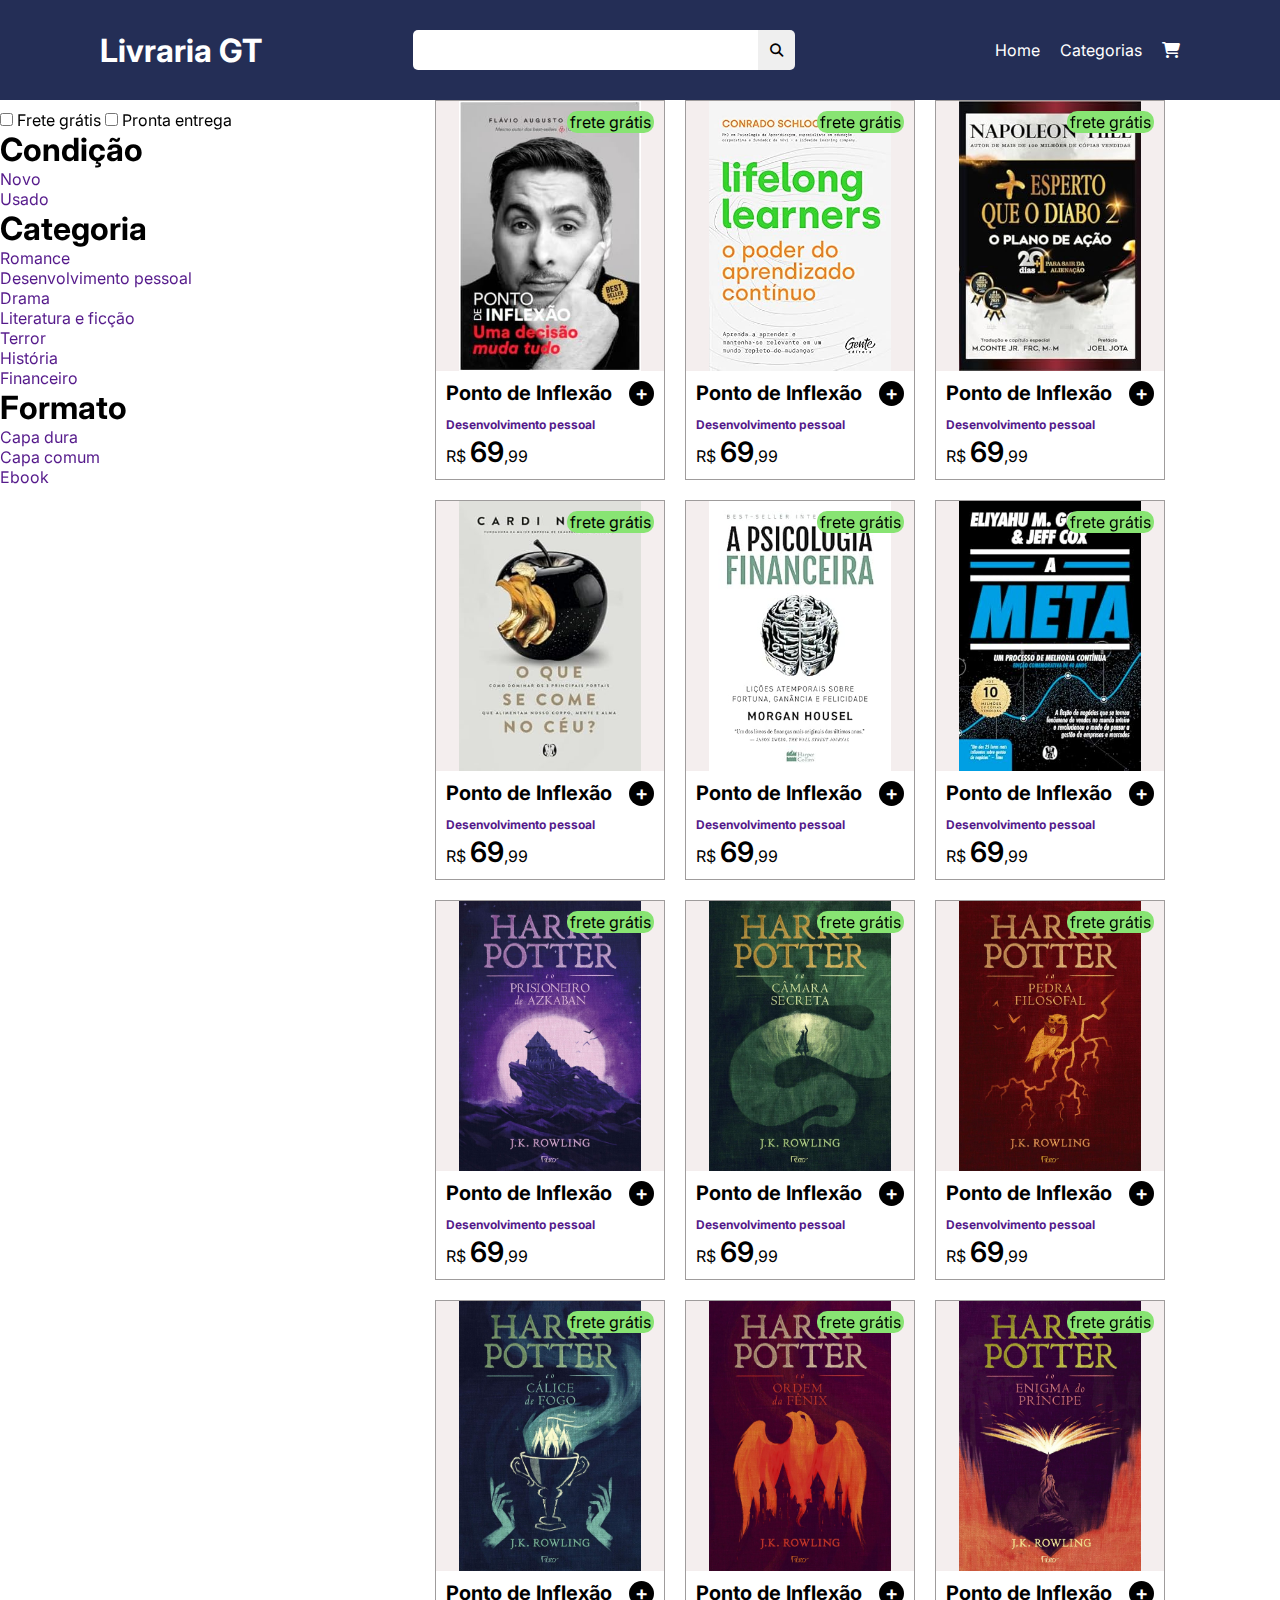
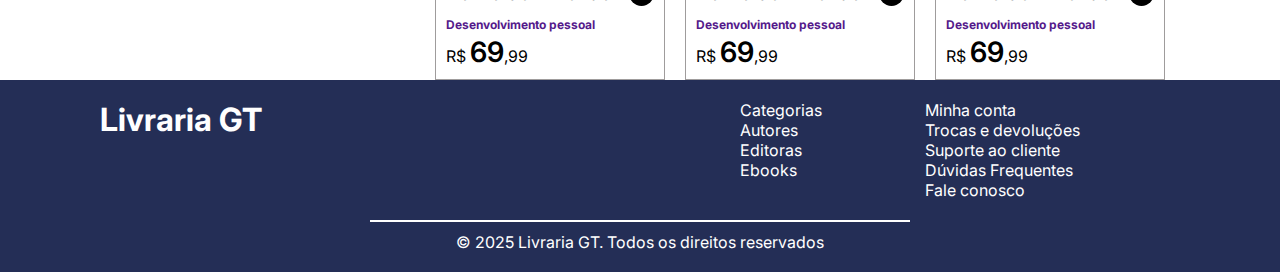
==== commit 49256f38: "ajustei as ordens das imagens" ====
--- a/index.html
+++ b/index.html
@@ -85,6 +85,76 @@
             </div>
             <div class="div-card">
                 <div class="div-img">
+                    <img src="./assets/livro2.jpg" alt="">
+                    <p class="tag-p">frete grátis</p>
+                </div>
+                <div class="div-texto">
+                    <div class="div-titulo">
+                        <h1>Ponto de Inflexão</h1>
+                        <button>+</button>
+                    </div>
+                    <h2><a href="">Desenvolvimento pessoal</a></h2>
+                    <p>R$ <span class="span-valor">69</span>,99</p>
+                </div>
+            </div>
+            <div class="div-card">
+                <div class="div-img">
+                    <img src="./assets/livro3.jpg" alt="">
+                    <p class="tag-p">frete grátis</p>
+                </div>
+                <div class="div-texto">
+                    <div class="div-titulo">
+                        <h1>Ponto de Inflexão</h1>
+                        <button>+</button>
+                    </div>
+                    <h2><a href="">Desenvolvimento pessoal</a></h2>
+                    <p>R$ <span class="span-valor">69</span>,99</p>
+                </div>
+            </div>
+            <div class="div-card">
+                <div class="div-img">
+                    <img src="./assets/livro4.jpg" alt="">
+                    <p class="tag-p">frete grátis</p>
+                </div>
+                <div class="div-texto">
+                    <div class="div-titulo">
+                        <h1>Ponto de Inflexão</h1>
+                        <button>+</button>
+                    </div>
+                    <h2><a href="">Desenvolvimento pessoal</a></h2>
+                    <p>R$ <span class="span-valor">69</span>,99</p>
+                </div>
+            </div>
+            <div class="div-card">
+                <div class="div-img">
+                    <img src="./assets/livro5.jpg" alt="">
+                    <p class="tag-p">frete grátis</p>
+                </div>
+                <div class="div-texto">
+                    <div class="div-titulo">
+                        <h1>Ponto de Inflexão</h1>
+                        <button>+</button>
+                    </div>
+                    <h2><a href="">Desenvolvimento pessoal</a></h2>
+                    <p>R$ <span class="span-valor">69</span>,99</p>
+                </div>
+            </div>
+            <div class="div-card">
+                <div class="div-img">
+                    <img src="./assets/livro6.jpg" alt="">
+                    <p class="tag-p">frete grátis</p>
+                </div>
+                <div class="div-texto">
+                    <div class="div-titulo">
+                        <h1>Ponto de Inflexão</h1>
+                        <button>+</button>
+                    </div>
+                    <h2><a href="">Desenvolvimento pessoal</a></h2>
+                    <p>R$ <span class="span-valor">69</span>,99</p>
+                </div>
+            </div>
+            <div class="div-card">
+                <div class="div-img">
                     <img src="./assets/livro7.jpg" alt="">
                     <p class="tag-p">frete grátis</p>
                 </div>
@@ -99,133 +169,63 @@
             </div>
             <div class="div-card">
                 <div class="div-img">
-                    <img src="./assets/livro1.jpg" alt="">
-                    <p class="tag-p">frete grátis</p>
-                </div>
-                <div class="div-texto">
-                    <div class="div-titulo">
-                        <h1>Ponto de Inflexão</h1>
-                        <button>+</button>
-                    </div>
-                    <h2><a href="">Desenvolvimento pessoal</a></h2>
-                    <p>R$ <span class="span-valor">69</span>,99</p>
-                </div>
-            </div>
-            <div class="div-card">
-                <div class="div-img">
-                    <img src="./assets/livro1.jpg" alt="">
-                    <p class="tag-p">frete grátis</p>
-                </div>
-                <div class="div-texto">
-                    <div class="div-titulo">
-                        <h1>Ponto de Inflexão</h1>
-                        <button>+</button>
-                    </div>
-                    <h2><a href="">Desenvolvimento pessoal</a></h2>
-                    <p>R$ <span class="span-valor">69</span>,99</p>
-                </div>
-            </div>
-            <div class="div-card">
-                <div class="div-img">
-                    <img src="./assets/livro1.jpg" alt="">
-                    <p class="tag-p">frete grátis</p>
-                </div>
-                <div class="div-texto">
-                    <div class="div-titulo">
-                        <h1>Ponto de Inflexão</h1>
-                        <button>+</button>
-                    </div>
-                    <h2><a href="">Desenvolvimento pessoal</a></h2>
-                    <p>R$ <span class="span-valor">69</span>,99</p>
-                </div>
-            </div>
-            <div class="div-card">
-                <div class="div-img">
-                    <img src="./assets/livro1.jpg" alt="">
-                    <p class="tag-p">frete grátis</p>
-                </div>
-                <div class="div-texto">
-                    <div class="div-titulo">
-                        <h1>Ponto de Inflexão</h1>
-                        <button>+</button>
-                    </div>
-                    <h2><a href="">Desenvolvimento pessoal</a></h2>
-                    <p>R$ <span class="span-valor">69</span>,99</p>
-                </div>
-            </div>
-            <div class="div-card">
-                <div class="div-img">
-                    <img src="./assets/livro1.jpg" alt="">
-                    <p class="tag-p">frete grátis</p>
-                </div>
-                <div class="div-texto">
-                    <div class="div-titulo">
-                        <h1>Ponto de Inflexão</h1>
-                        <button>+</button>
-                    </div>
-                    <h2><a href="">Desenvolvimento pessoal</a></h2>
-                    <p>R$ <span class="span-valor">69</span>,99</p>
-                </div>
-            </div>
-            <div class="div-card">
-                <div class="div-img">
-                    <img src="./assets/livro2.jpg" alt="">
-                    <p class="tag-p">frete grátis</p>
-                </div>
-                <div class="div-texto">
-                    <div class="div-titulo">
-                        <h1>Ponto de Inflexão</h1>
-                        <button>+</button>
-                    </div>
-                    <h2><a href="">Desenvolvimento pessoal</a></h2>
-                    <p>R$ <span class="span-valor">69</span>,99</p>
-                </div>
-            </div>
-            <div class="div-card">
-                <div class="div-img">
-                    <img src="./assets/livro3.jpg" alt="">
-                    <p class="tag-p">frete grátis</p>
-                </div>
-                <div class="div-texto">
-                    <div class="div-titulo">
-                        <h1>Ponto de Inflexão</h1>
-                        <button>+</button>
-                    </div>
-                    <h2><a href="">Desenvolvimento pessoal</a></h2>
-                    <p>R$ <span class="span-valor">69</span>,99</p>
-                </div>
-            </div>
-            <div class="div-card">
-                <div class="div-img">
-                    <img src="./assets/livro4.jpg" alt="">
-                    <p class="tag-p">frete grátis</p>
-                </div>
-                <div class="div-texto">
-                    <div class="div-titulo">
-                        <h1>Ponto de Inflexão</h1>
-                        <button>+</button>
-                    </div>
-                    <h2><a href="">Desenvolvimento pessoal</a></h2>
-                    <p>R$ <span class="span-valor">69</span>,99</p>
-                </div>
-            </div>
-            <div class="div-card">
-                <div class="div-img">
-                    <img src="./assets/livro5.jpg" alt="">
-                    <p class="tag-p">frete grátis</p>
-                </div>
-                <div class="div-texto">
-                    <div class="div-titulo">
-                        <h1>Ponto de Inflexão</h1>
-                        <button>+</button>
-                    </div>
-                    <h2><a href="">Desenvolvimento pessoal</a></h2>
-                    <p>R$ <span class="span-valor">69</span>,99</p>
-                </div>
-            </div>
-            <div class="div-card">
-                <div class="div-img">
-                    <img src="./assets/livro6.jpg" alt="">
+                    <img src="./assets/livro8.jpg" alt="">
+                    <p class="tag-p">frete grátis</p>
+                </div>
+                <div class="div-texto">
+                    <div class="div-titulo">
+                        <h1>Ponto de Inflexão</h1>
+                        <button>+</button>
+                    </div>
+                    <h2><a href="">Desenvolvimento pessoal</a></h2>
+                    <p>R$ <span class="span-valor">69</span>,99</p>
+                </div>
+            </div>
+            <div class="div-card">
+                <div class="div-img">
+                    <img src="./assets/livro9.jpg" alt="">
+                    <p class="tag-p">frete grátis</p>
+                </div>
+                <div class="div-texto">
+                    <div class="div-titulo">
+                        <h1>Ponto de Inflexão</h1>
+                        <button>+</button>
+                    </div>
+                    <h2><a href="">Desenvolvimento pessoal</a></h2>
+                    <p>R$ <span class="span-valor">69</span>,99</p>
+                </div>
+            </div>
+            <div class="div-card">
+                <div class="div-img">
+                    <img src="./assets/livro10.jpg" alt="">
+                    <p class="tag-p">frete grátis</p>
+                </div>
+                <div class="div-texto">
+                    <div class="div-titulo">
+                        <h1>Ponto de Inflexão</h1>
+                        <button>+</button>
+                    </div>
+                    <h2><a href="">Desenvolvimento pessoal</a></h2>
+                    <p>R$ <span class="span-valor">69</span>,99</p>
+                </div>
+            </div>
+            <div class="div-card">
+                <div class="div-img">
+                    <img src="./assets/livro11.jpg" alt="">
+                    <p class="tag-p">frete grátis</p>
+                </div>
+                <div class="div-texto">
+                    <div class="div-titulo">
+                        <h1>Ponto de Inflexão</h1>
+                        <button>+</button>
+                    </div>
+                    <h2><a href="">Desenvolvimento pessoal</a></h2>
+                    <p>R$ <span class="span-valor">69</span>,99</p>
+                </div>
+            </div>
+            <div class="div-card">
+                <div class="div-img">
+                    <img src="./assets/livro12.jpg" alt="">
                     <p class="tag-p">frete grátis</p>
                 </div>
                 <div class="div-texto">
